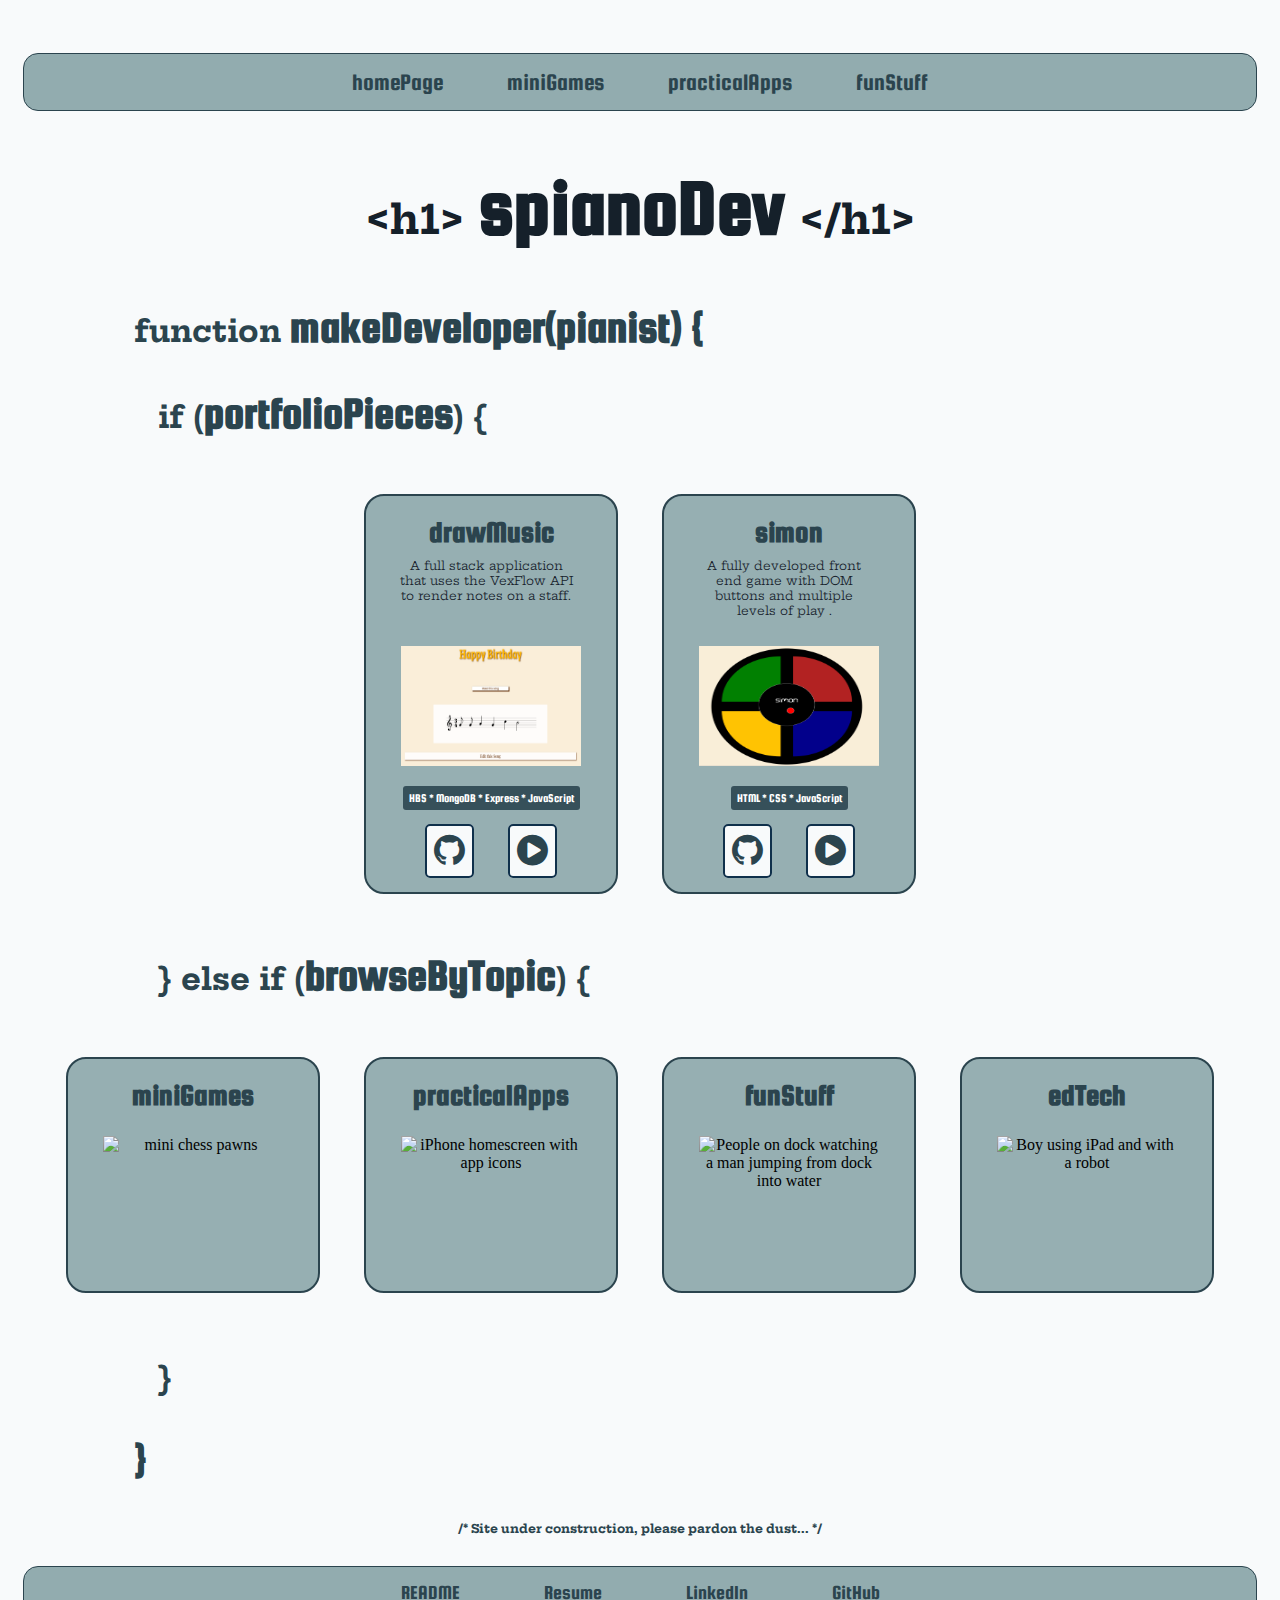
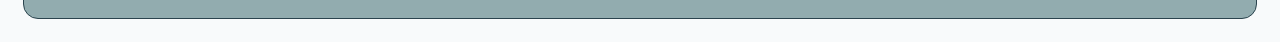
==== index.html @ 922c5d6a "added drawMusic and edTech to home screen" ====
<!DOCTYPE html>
<html lang="en">
<head>
    <meta charset="UTF-8">
    <title>spianoDev</title>
    <link href="style-home.css" rel="stylesheet" type="text/css">
    <link href="https://fonts.googleapis.com/css?family=Squada+One&display=swap" rel="stylesheet">
    <link href="https://fonts.googleapis.com/css?family=Hepta+Slab&display=swap" rel="stylesheet">
    <link href="https://cdnjs.cloudflare.com/ajax/libs/font-awesome/4.7.0/css/font-awesome.min.css" rel="stylesheet">
</head>
<body>
<header>
    <nav>
        <a href="index.html">homePage</a>
        <a href="Games/mini-games.html">miniGames</a>
        <a href="Apps/practical-apps.html">practicalApps</a>
        <a href="Fun/fun-stuff.html">funStuff</a>
    </nav>
</header>
<div class="modal" id="modal">
    <div class="modal-text">
        <div id="modal-header">
            <button class="modal-button" id="close" >Close</button>
            <button  class="resume-button" id="resume" >Resume</button>
        </div>
        <h3>My path to development...</h3>
        <p>To fully understand my story, you need a little background. I am a pianist and a music teacher.
            Together those two things have meant sporadic employment and multiple year end conversations about budget
            and programming cuts.</p>
        <p>I started dabbling with coding in March 2018 with freeCodeCamp and again during the 2019 spring/summer, when
            I discovered Coursera.org. I enrolled in a variety of courses learning HTML, CSS, Python, PHP, SQL, and
            JavaScript. . While the “work at your own pace” was great, and I was gobbling up enormous amounts of
            content,
            I wasn’t getting any personalized feedback. I also realized that as much as I was learning, it was mostly
            theory independent from practical application to website building. Sure I can write a function, but how can
            I make it work with my HTML output?
        </p>
        <p>At this point, I had no way to build a tech network and I was (am?) very intimidated about the prospect of a
            technical interview. These were essential pieces of the puzzle if I’m serious about making this a new
            career. All these factors and another pink slip from yet another school have pushed me to finally take the
            plunge into a full immersion, software engineering boot camp through General Assembly.</p>
        <p>As of November 2019, I am a GA graduate on a quest for a web development position. </p>
    </div>
</div>
<h1>
    <span class="function-big" >&lth1></span> spianoDev <span
        class="function-big">&lt/h1></span>
</h1>
<h2>
    <span class="function">function </span>makeDeveloper(pianist) {
</h2>

<h2 class="indent">
    <span class="function">if (</span>portfolioPieces<span class="function">) {
    </span>
</h2>
<div class="content">
    <section id="drawMusic">
        <h3 class="section-head">drawMusic</h3>
        <p class="section-text">A full stack application that uses the VexFlow API to render notes on a staff.</p>
        <img alt="screenshot of 'happy birthday' rendered on the staff" src="Images/hb-rendered.png">
        <p class="technology">HBS * MongoDB * Express * JavaScript</p>
        <div >
            <a class="button" href="https://github.com/spianoDev/drawMusic"
               target="_blank"><i class="fa fa-github"></i></a>
            <a class="button" href="https://draw-music-app.herokuapp.com/"
               target="_blank"><i class="fa fa-play-circle"></i></a>
        </div>
    </section>
    <section id="simon">
        <h3 class="section-head">simon</h3>
        <p class="section-text">A fully developed front end game with DOM buttons and multiple levels of play
            .</p>
        <img alt="screenshot of the gameboard" src="Images/simon-board.jpg">
        <p class="technology">HTML * CSS * JavaScript</p>
        <div >
        <a class="button" href="https://github.com/spianoDev/simon"
           target="_blank"><i class="fa fa-github"></i></a>
        <a class="button" href="https://spiano.dev/simon"
            target="_blank"><i class="fa fa-play-circle"></i></a>
        </div>
    </section>
</div>
<h2 class="indent">
    <span class="function">} else if (</span>browseByTopic<span
        class="function">) {
    </span>
</h2>
<div class="content">
    <section class="larger" id="mini-games">
        <h3 class="section-head">miniGames</h3>
        <img alt="mini chess pawns"
                src="https://images.unsplash.com/photo-1541844053589-346841d0b34c?ixlib=rb-1.2.1&ixid=eyJhcHBfaWQiOjEyMDd9&auto=format&fit=crop&w=900&q=60">

    </section>
    <section class="larger"  id="practical-apps">
        <h3 class="section-head">practicalApps</h3>
        <img alt="iPhone homescreen with app icons"
             src="https://images.unsplash.com/photo-1512941937669-90a1b58e7e9c?ixlib=rb-1.2.1&ixid=eyJhcHBfaWQiOjEyMDd9&auto=format&fit=crop&w=1650&q=80">

    </section>
    <section class="larger"  id="fun-stuff">
        <h3 class="section-head">funStuff</h3>
        <img alt="People on dock watching a man jumping from dock into water"
             src="https://images.unsplash.com/photo-1474925558543-e7a5f06e733e?ixlib=rb-1.2.1&ixid=eyJhcHBfaWQiOjEyMDd9&auto=format&fit=crop&w=1650&q=80">

    </section>
    <section class="larger"  id="ed-tech">
        <h3 class="section-head">edTech</h3>
        <img alt="Boy using iPad and with a robot"
             src="https://images.unsplash.com/photo-1568585219057-9206080e6c74?ixlib=rb-1.2.1&ixid=eyJhcHBfaWQiOjEyMDd9&auto=format&fit=crop&w=1650&q=80">

    </section>
</div>
<h2 class="indent">
    <span class="function">}</span>
    </span>
</h2>
<div>
    <h2 class="close-bracket">}</h2>
</div>
<h4> /* Site under construction, please pardon the dust... */</h4>
<footer>
    <a href="#" id="openModal">README</a>
    <a href="webDevResumePanaligan.pdf" id="resume-pdf" target="_blank">Resume</a>
    <a href="https://www.linkedin.com/in/sarahpanaligan/" target="_blank">LinkedIn</a>
    <a href="https://github.com/spianoDev" target="_blank">GitHub</a>
</footer>

</body>
<script src="script-home.js"></script>
</html>
---- style-home.css ----
body {
    background-color: #F8FAFB;
    padding: 15px;

}
h1 {
    font-family: 'Squada One', cursive;
    text-align: center;
    font-size: 80px;
    color: #15202a;
}
.close-bracket {
    text-align: left;
}
.indent {
    text-align: left;
    margin-left: 3em;
}
.function {
    font-family: 'Hepta Slab', serif;
    font-size: 30px;
}
.function-big {
    font-family: 'Hepta Slab', serif;
    font-size: 40px;
}
h2 {
    font-family: 'Squada One', cursive;
    text-align: left;
    margin-left: 9%;
    font-size: 45px;
    color: #2b444e;
}

h3 {
    font-family: 'Squada One', cursive;
    text-align: center;
    font-size: 30px;
    color: #2b444e;
    margin: 15px 0;
}
h4 {
    font-family: 'Hepta Slab', serif;
    text-align: center;
    font-size: 12px;
    color: #2b444e;
}
h4 a {
    text-decoration: none;
    color: rgba(54, 80, 90, 0.75);
    font-size: 14px;
}
h6 {
    font-family: 'Squada One', cursive;
    display:inline-block;
    padding:2px 3px
}
nav {
    text-align: center;
    margin: 30px 0 0;
    padding: 15px 0;
    background-color: rgba(120, 152, 156, 0.8);
    justify-content: space-around;
    border: 1px solid #2b444e;
    border-radius: 15px;
}
nav a {
    font-family: 'Squada One', cursive;
    font-size: 24px;
    margin: 0 30px;
    text-decoration: none;
    color: #2b444e;
}
nav a:hover {
    color: #15202a;
}
.content {
    text-align: center;
    margin-left: auto;
    margin-right: auto;
}
section {
    min-width: 200px;
    display: inline-flex;
    flex-wrap: wrap;
    flex-direction: column;
    background-color: rgba(120, 152, 156, 0.77);
    padding: 20px;
    margin: 20px;
    border: 2px solid #2b444e;
    border-radius: 20px;
    transition:all 0.5s ease-out;
}
.larger:hover {
    transform: scale(1.1);
    transition: 0.5s ease;
}
section img {
    height: 120px;
    width: 180px;
    padding: 10px;
    margin: 15px 5px 5px;
}
.button {
    text-align: center;
    white-space:nowrap;
    width: 60px;
    overflow:visible;
    height: 40px;
    margin: 10px 15px;
    padding: 5px 7px;
    border: 2px solid #0f304b;
    border-radius: 5px;
    background-color: #F8FAFB;
    font-size: 36px;
    color: #2b444e;
}
.button:hover {
    transform: scale(1.5);
}

footer {
    text-align: center;
    margin: 30px 0 0;
    padding: 15px 0;
    background-color: rgba(120, 152, 156, 0.8);
    color: #2b444e;
    justify-content: space-around;
    border: 1px solid #2b444e;
    border-radius: 15px;
}
footer a {
    font-size: 20px;
    font-family: 'Squada One', cursive;
    text-align: center;
    color: #2b444e;
    text-decoration: none;
    justify-content: space-around;
    padding: 0 20px 20px;
    margin: 0 20px 20px;
}
footer a:hover {
    color: #15202a;
}
.modal {
    background-color: rgba(0,0,0,.4);
    position: fixed;
    top: 0;
    left: 0;
    height: 100%;
    width: 100%;
    z-index: 2;
    display: none;
    overflow: scroll;
}
.modal-text {
    border: 1px solid #2b444e;
    background-color: white;
    max-height: 550px;
    width: 750px;
    border-radius: 10px;
    margin: 50px auto;
    box-shadow: 0 2px 2px rgba(0,0,0,.2);
    padding: 2%;
    overflow-y: scroll;
}
.modal-button {
    display: inline;
    padding: 10px 15px;
    background-color: #5f7c80;
    border: 1px solid #2b444e;
    border-radius: 5px;
    color: white;
    font-family: 'Hepta Slab', serif;
    font-size: 12px;
    margin: 0 590px 0 0;
}
.resume-button {
    display: inline;
    padding: 10px 15px;
    background-color: #5f7c80;
    border: 1px solid #2b444e;
    border-radius: 5px;
    color: white;
    font-family: 'Hepta Slab', serif;
    font-size: 12px;

}
p {
    padding: 5px 5px 20px;
    margin: 3px;
    font-family: 'Hepta Slab', serif;
    font-size: 16px;
    color: #15202a;
}
.technology {
    background-color:#36505a;
    color:white;
    text-decoration:none;
    padding: 6px;
    margin: 5px auto 20px;
    font-family: 'Squada One', cursive;
    font-size:12px;
    display:inline-block;
    border-radius:3px;
    z-index: 1;
    height: 1em;
}
.section-head {
    margin: 0;
}
.section-text {
    height: 40px;
    width: 180px;
    font-family: 'Hepta Slab', serif;
    color: #15202a;
    font-size: 12px;
    margin: 5px 5px 3px;
}
@media (max-width: 670px) {
    h1 {
        font-size: 60px;
    }
    .function-big {
        font-size: 30px;
    }
    h2 {
        font-size: 30px;
    }
    .function {
        font-size: 20px;
    }
    nav a {
        font-size: 16px;
        margin: 0 20px;
    }
    footer a {
        font-size: 14px;
        margin: 0 10px 20px;
    }
}
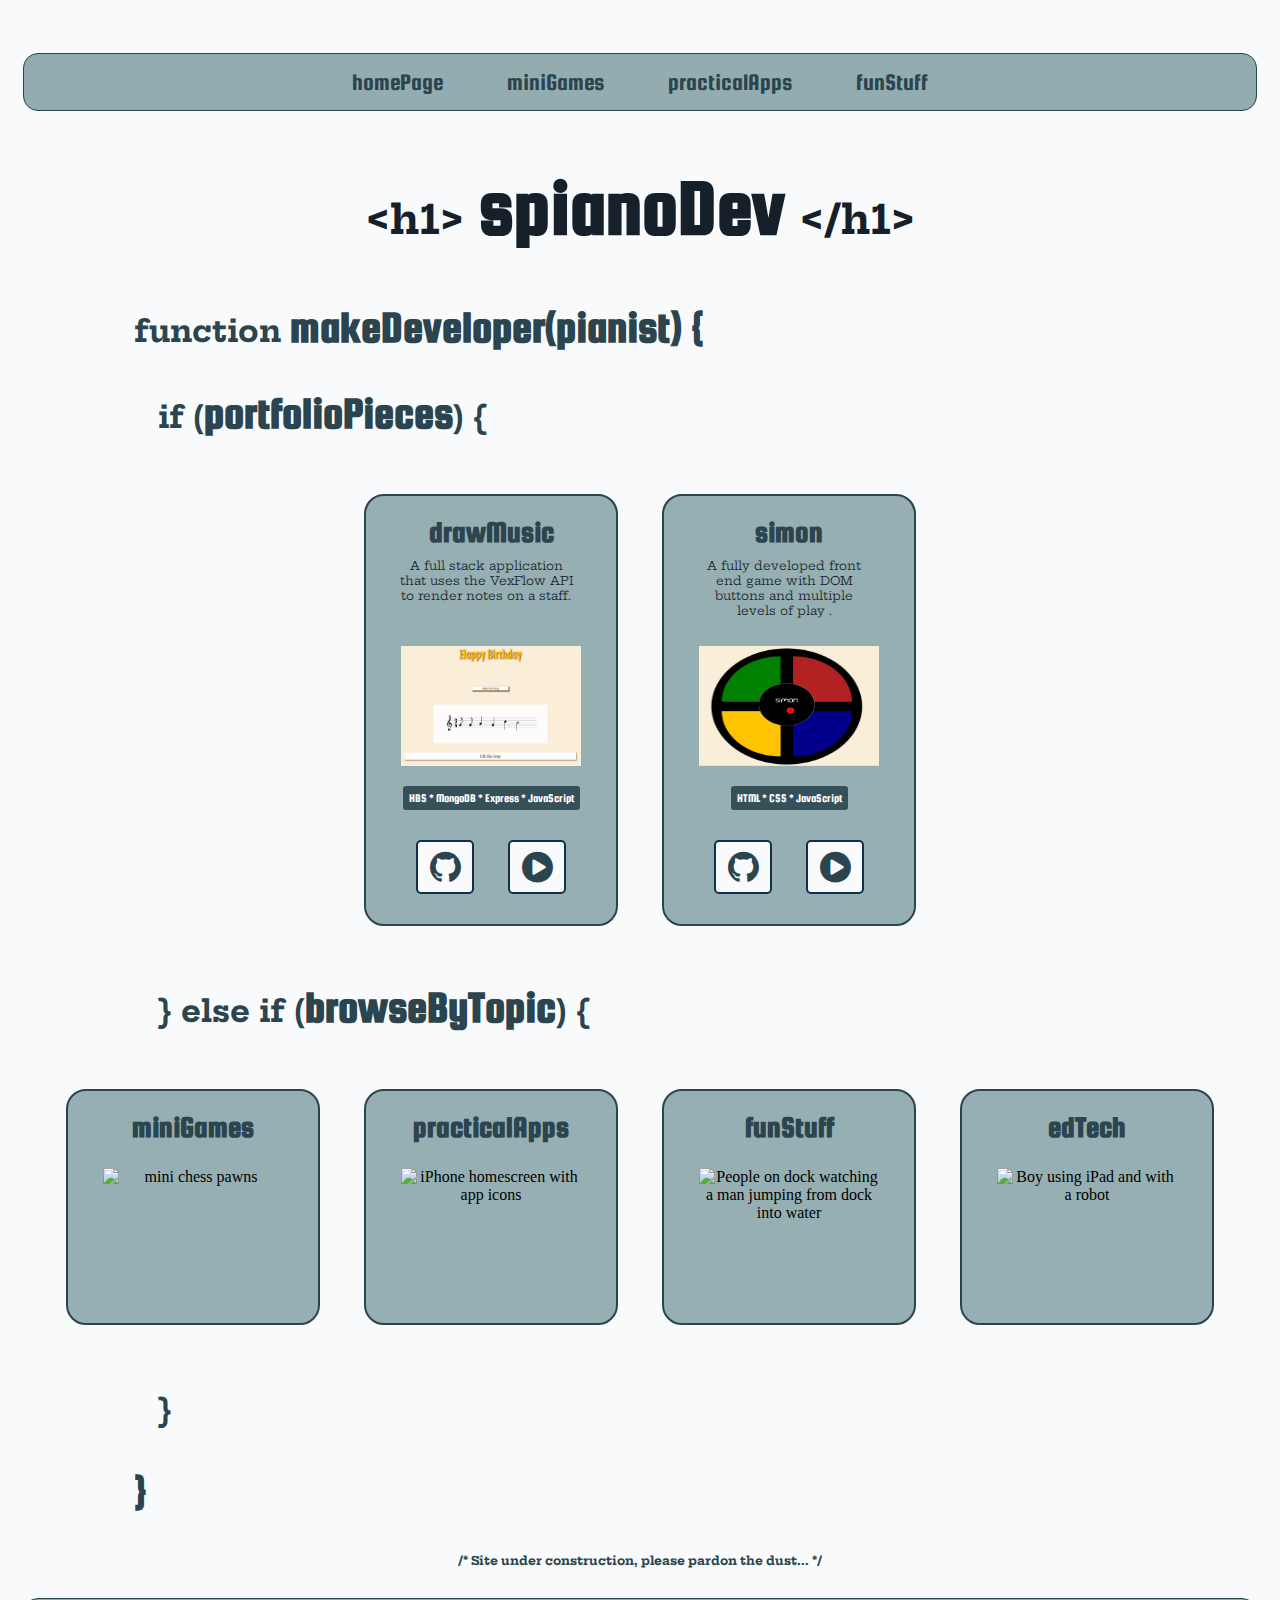
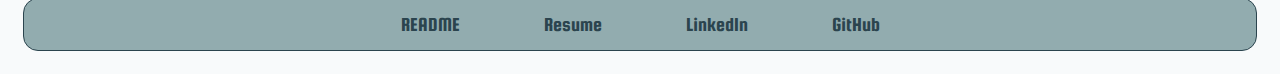
==== commit 5a38d254: "added links and grow buttons to all projects" ====
--- a/index.html
+++ b/index.html
@@ -61,9 +61,9 @@
         <img alt="screenshot of 'happy birthday' rendered on the staff" src="Images/hb-rendered.png">
         <p class="technology">HBS * MongoDB * Express * JavaScript</p>
         <div >
-            <a class="button" href="https://github.com/spianoDev/drawMusic"
+            <a class="button grow" href="https://github.com/spianoDev/drawMusic"
                target="_blank"><i class="fa fa-github"></i></a>
-            <a class="button" href="https://draw-music-app.herokuapp.com/"
+            <a class="button grow" href="https://draw-music-app.herokuapp.com/"
                target="_blank"><i class="fa fa-play-circle"></i></a>
         </div>
     </section>
@@ -74,9 +74,9 @@
         <img alt="screenshot of the gameboard" src="Images/simon-board.jpg">
         <p class="technology">HTML * CSS * JavaScript</p>
         <div >
-        <a class="button" href="https://github.com/spianoDev/simon"
+        <a class="button grow" href="https://github.com/spianoDev/simon"
            target="_blank"><i class="fa fa-github"></i></a>
-        <a class="button" href="https://spiano.dev/simon"
+        <a class="button grow" href="https://spiano.dev/simon"
             target="_blank"><i class="fa fa-play-circle"></i></a>
         </div>
     </section>
--- a/style-home.css
+++ b/style-home.css
@@ -101,22 +101,28 @@
     padding: 10px;
     margin: 15px 5px 5px;
 }
+.grow {
+    width: 45%;
+    text-align: center;
+    transition:all 0.5s ease-out;
+}
+
+.grow:hover {
+    transform: scale(1.2);
+    transition: 0.5s ease;
+}
 .button {
-    text-align: center;
-    white-space:nowrap;
-    width: 60px;
-    overflow:visible;
+    width: 40px;
     height: 40px;
     margin: 10px 15px;
+    transition:all 0.5s ease-out;
     padding: 5px 7px;
     border: 2px solid #0f304b;
     border-radius: 5px;
     background-color: #F8FAFB;
     font-size: 36px;
     color: #2b444e;
-}
-.button:hover {
-    transform: scale(1.5);
+    display: inline-block;
 }
 
 footer {
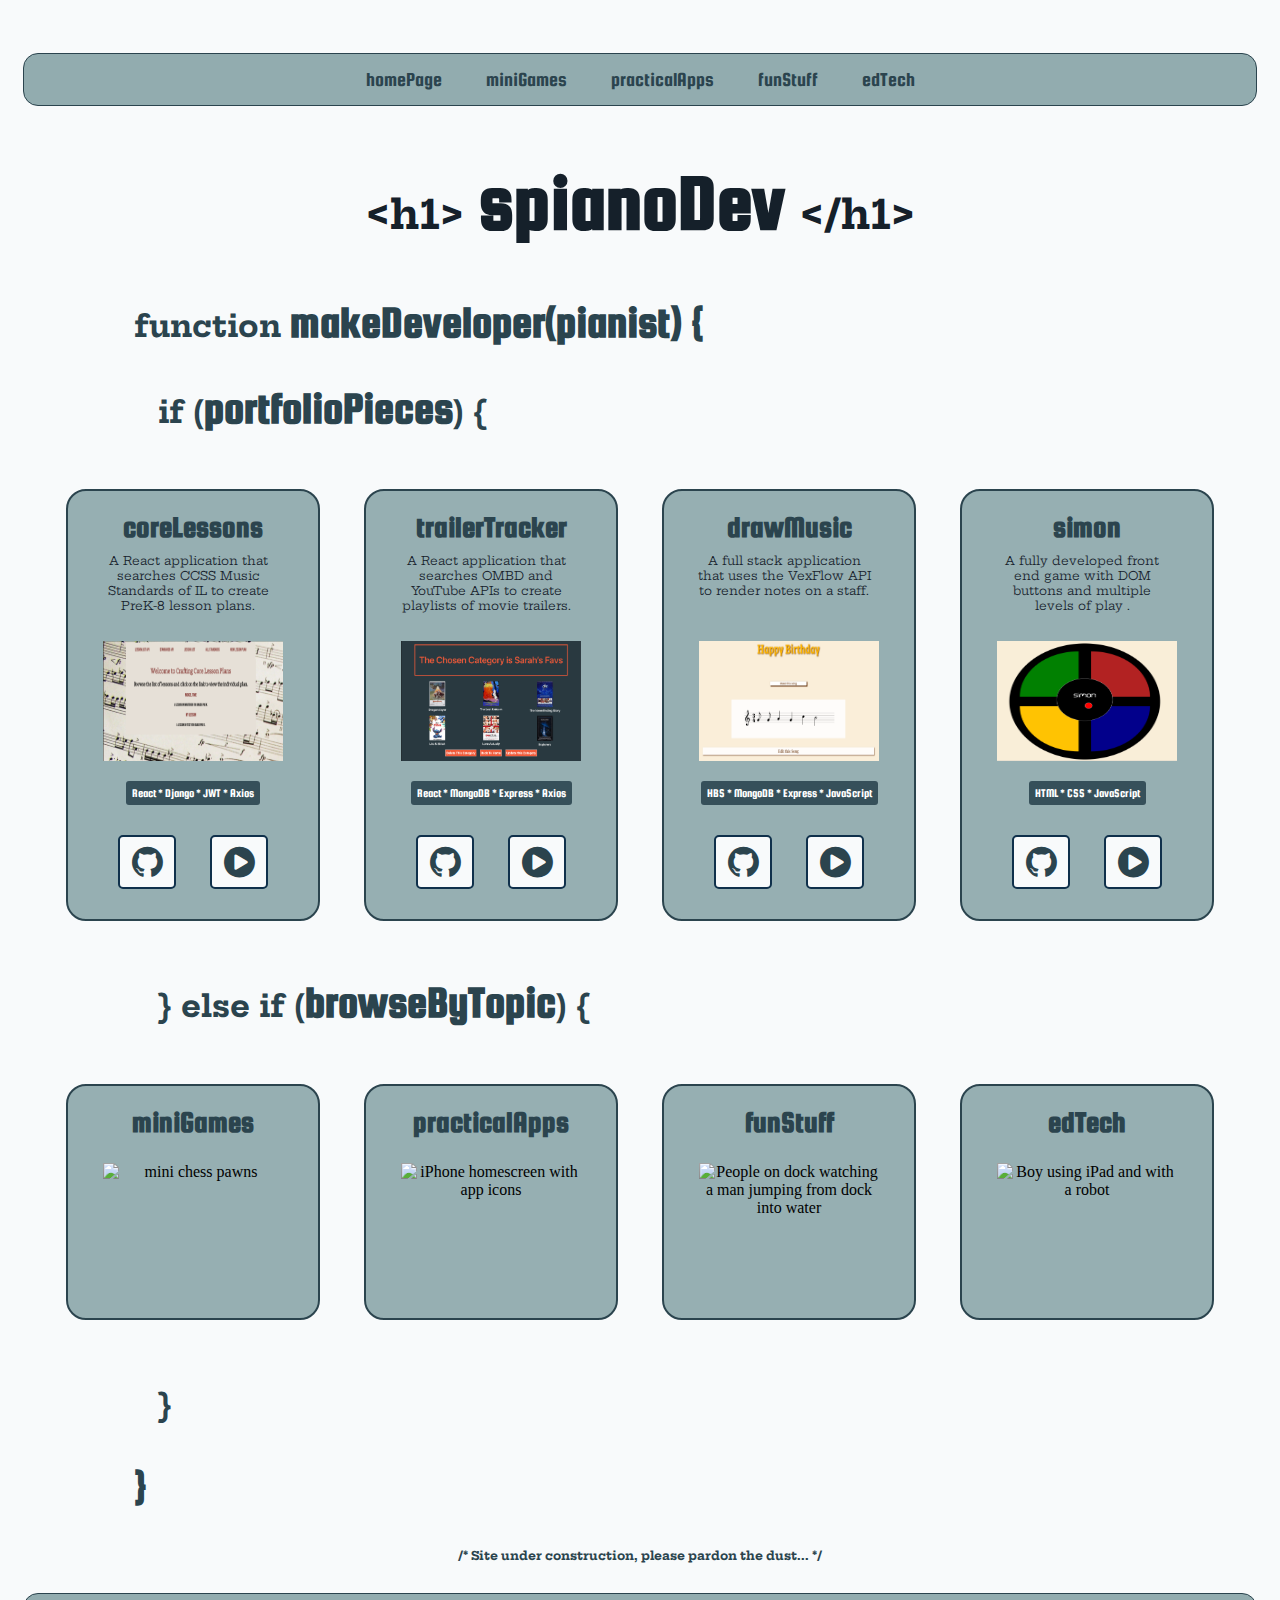
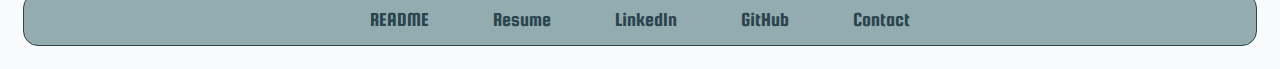
==== commit b12f5ec9: "added edTech files and more projects" ====
--- a/index.html
+++ b/index.html
@@ -15,6 +15,7 @@
         <a href="Games/mini-games.html">miniGames</a>
         <a href="Apps/practical-apps.html">practicalApps</a>
         <a href="Fun/fun-stuff.html">funStuff</a>
+        <a href="EdTech/ed-tech.html">edTech</a>
     </nav>
 </header>
 <div class="modal" id="modal">
@@ -55,6 +56,31 @@
     </span>
 </h2>
 <div class="content">
+    <section id="craftingCoreLessons">
+        <h3 class="section-head">coreLessons</h3>
+        <p class="section-text">A React application that searches CCSS Music Standards of IL to create PreK-8 lesson
+            plans.</p>
+        <img alt="screenshot of mock lesson plans" src="Images/lesson-plan.png">
+        <p class="technology">React * Django * JWT * Axios</p>
+        <div >
+            <a class="button grow" href="https://github.com/spianoDev/craftingCoreLessons"
+               target="_blank"><i class="fa fa-github"></i></a>
+            <a class="button grow" href="https://spianodev.github.io/craftingCoreLessons/#"
+               target="_blank"><i class="fa fa-play-circle"></i></a>
+        </div>
+    </section>
+    <section id="trailerTracker">
+        <h3 class="section-head">trailerTracker</h3>
+        <p class="section-text">A React application that searches OMBD and YouTube APIs to create playlists of movie trailers.</p>
+        <img alt="screenshot of movie trailer posters from a sample playlist" src="Images/trailerTracker-favs.png">
+        <p class="technology">React * MongoDB * Express * Axios</p>
+        <div >
+            <a class="button grow" href="https://github.com/dctalk1234/trailer-tracker-frontend"
+               target="_blank"><i class="fa fa-github"></i></a>
+            <a class="button grow" href="https://dctalk1234.github.io/trailer-tracker-frontend/"
+               target="_blank"><i class="fa fa-play-circle"></i></a>
+        </div>
+    </section>
     <section id="drawMusic">
         <h3 class="section-head">drawMusic</h3>
         <p class="section-text">A full stack application that uses the VexFlow API to render notes on a staff.</p>
@@ -125,6 +151,7 @@
     <a href="webDevResumePanaligan.pdf" id="resume-pdf" target="_blank">Resume</a>
     <a href="https://www.linkedin.com/in/sarahpanaligan/" target="_blank">LinkedIn</a>
     <a href="https://github.com/spianoDev" target="_blank">GitHub</a>
+    <a href="#">Contact</a>
 </footer>
 
 </body>
--- a/style-home.css
+++ b/style-home.css
@@ -66,8 +66,8 @@
 }
 nav a {
     font-family: 'Squada One', cursive;
-    font-size: 24px;
-    margin: 0 30px;
+    font-size: 20px;
+    margin: 0 20px;
     text-decoration: none;
     color: #2b444e;
 }
@@ -143,7 +143,7 @@
     text-decoration: none;
     justify-content: space-around;
     padding: 0 20px 20px;
-    margin: 0 20px 20px;
+    margin: 0 10px 20px;
 }
 footer a:hover {
     color: #15202a;
@@ -237,11 +237,11 @@
         font-size: 20px;
     }
     nav a {
-        font-size: 16px;
-        margin: 0 20px;
+        font-size: 14px;
+        margin: 0 15px;
     }
     footer a {
         font-size: 14px;
-        margin: 0 10px 20px;
-    }
-}
+        margin: 0 0 20px;
+    }
+}
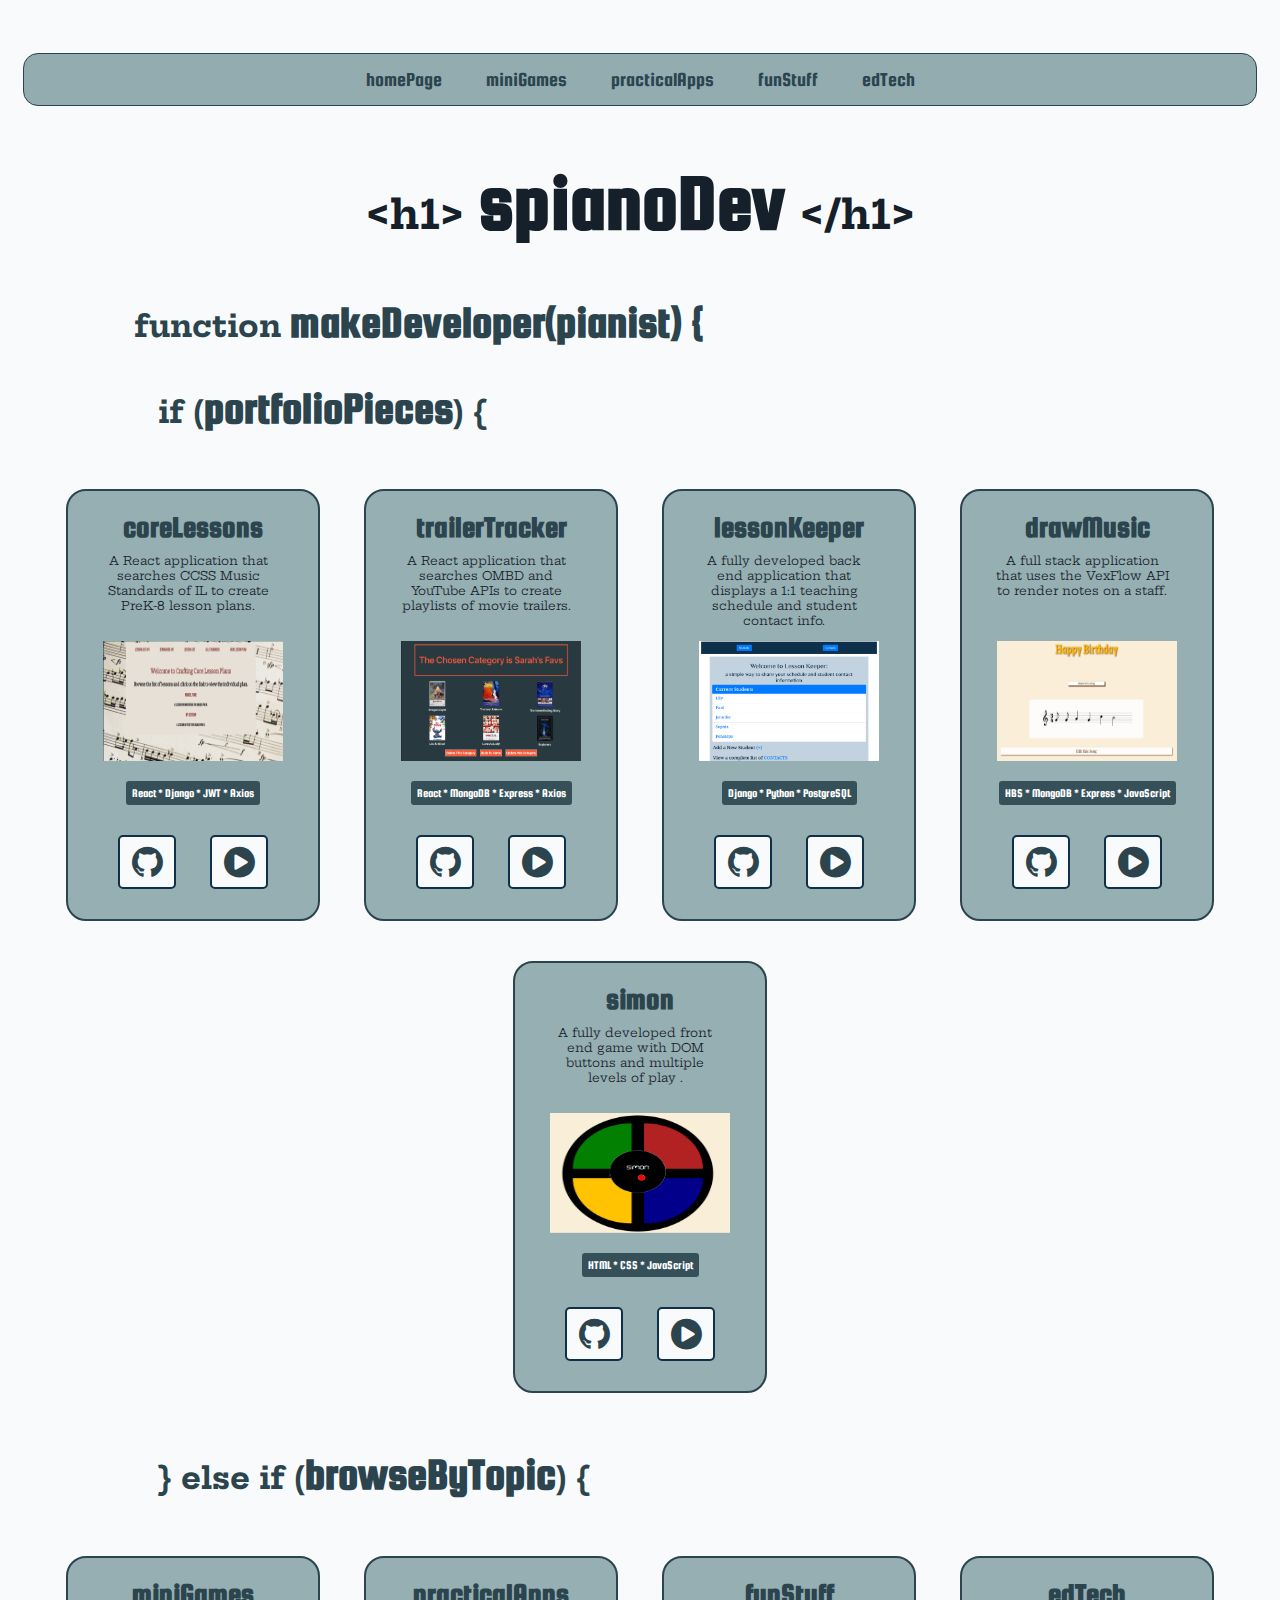
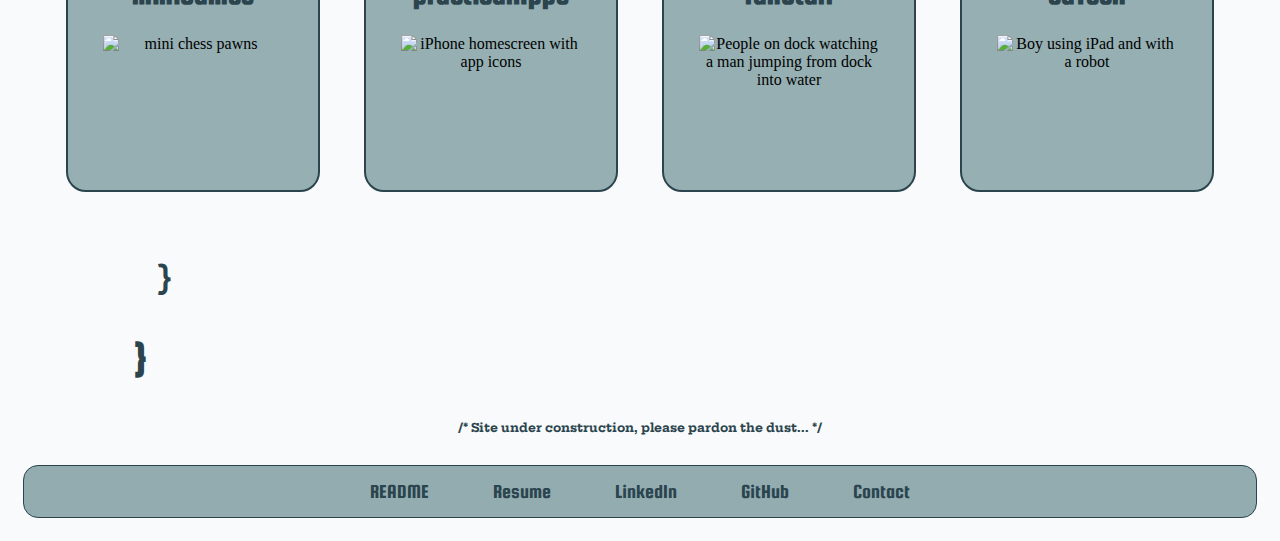
==== commit afaef562: "added lessonKeeper" ====
--- a/index.html
+++ b/index.html
@@ -43,6 +43,37 @@
         <p>As of November 2019, I am a GA graduate on a quest for a web development position. </p>
     </div>
 </div>
+<div class="modal" id="contact">
+    <div class="modal-text">
+        <div id="contact-header">
+            <button class="modal-button" id="close-contact" >Close</button>
+        </div>
+        <h3>Please use this form to send me a message</h3>
+        <form
+                action="MAILTO:spianodev@gmail.com"
+                method="post"
+                enctype="text/plain"
+        >
+            <label class="contact-info" >Name</label>
+            <input class="contact-name" type="text" name="name" value="" />
+            <br />
+            <label class="contact-info" >Email (required)</label>
+            <input class="contact-email" type="email" name="email" value="" required />
+            <br />
+            <label class="contact-info" >Message (required)</label>
+            <input
+                    class="field contact-message"
+                    type="text"
+                    name="message"
+                    value=""
+                    required
+            />
+            <br />
+            <input class="modal-button" type="submit" value="Send" />
+            <input class="resume-button" type="reset" value="Clear" />
+        </form>
+    </div>
+</div>
 <h1>
     <span class="function-big" >&lth1></span> spianoDev <span
         class="function-big">&lt/h1></span>
@@ -81,6 +112,19 @@
                target="_blank"><i class="fa fa-play-circle"></i></a>
         </div>
     </section>
+    <section id="lessonKeeper">
+        <h3 class="section-head">lessonKeeper</h3>
+        <p class="section-text">A fully developed back end application that displays a 1:1 teaching schedule
+            and student contact info.</p>
+        <img alt="screenshot of sample student list" src="Images/lessonKeeper.png">
+        <p class="technology">Django * Python * PostgreSQL</p>
+        <div >
+            <a class="button grow" href="https://github.com/spianoDev/lessonKeeper"
+               target="_blank"><i class="fa fa-github"></i></a>
+            <a class="button grow" href="https://lessonkeeper.herokuapp.com/"
+               target="_blank"><i class="fa fa-play-circle"></i></a>
+        </div>
+    </section>
     <section id="drawMusic">
         <h3 class="section-head">drawMusic</h3>
         <p class="section-text">A full stack application that uses the VexFlow API to render notes on a staff.</p>
@@ -148,10 +192,10 @@
 <h4> /* Site under construction, please pardon the dust... */</h4>
 <footer>
     <a href="#" id="openModal">README</a>
-    <a href="webDevResumePanaligan.pdf" id="resume-pdf" target="_blank">Resume</a>
+    <a href="Resume-Panaligan.pdf" id="resume-pdf" target="_blank">Resume</a>
     <a href="https://www.linkedin.com/in/sarahpanaligan/" target="_blank">LinkedIn</a>
     <a href="https://github.com/spianoDev" target="_blank">GitHub</a>
-    <a href="#">Contact</a>
+    <a href="#" id="openContact">Contact</a>
 </footer>
 
 </body>
--- a/style-home.css
+++ b/style-home.css
@@ -245,3 +245,25 @@
         margin: 0 0 20px;
     }
 }
+.contact-info {
+    padding: 5px;
+    font-family: 'Hepta Slab', serif;
+    font-size: 12px;
+}
+.contact-name {
+    margin: 5px 20px 5px 90px;
+}
+.contact-email {
+    margin: 5px 20px 5px 22px;
+}
+.contact-name, .contact-email {
+    width: 400px;
+    padding: 5px;
+    align-content: end;
+}
+.contact-message {
+    width: 400px;
+    height: 200px;
+    padding: 5px;
+    margin: 5px;
+}
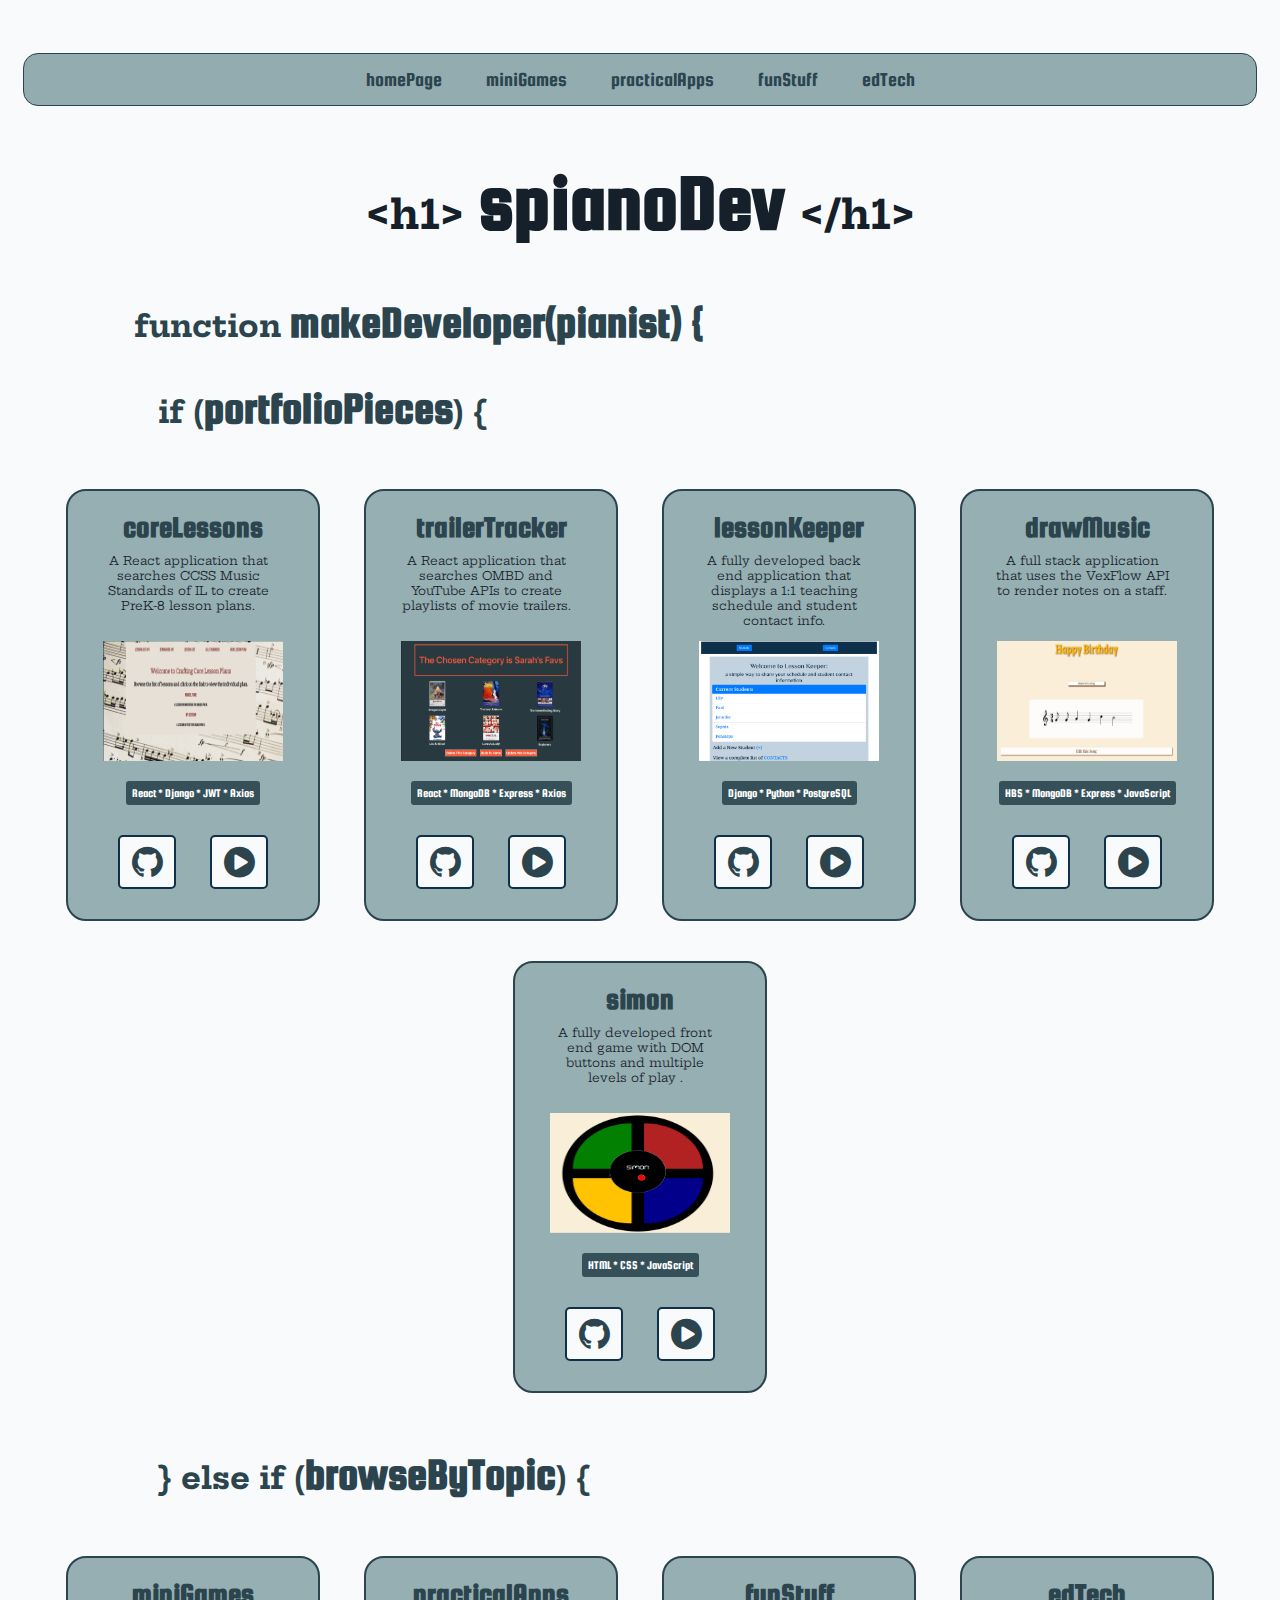
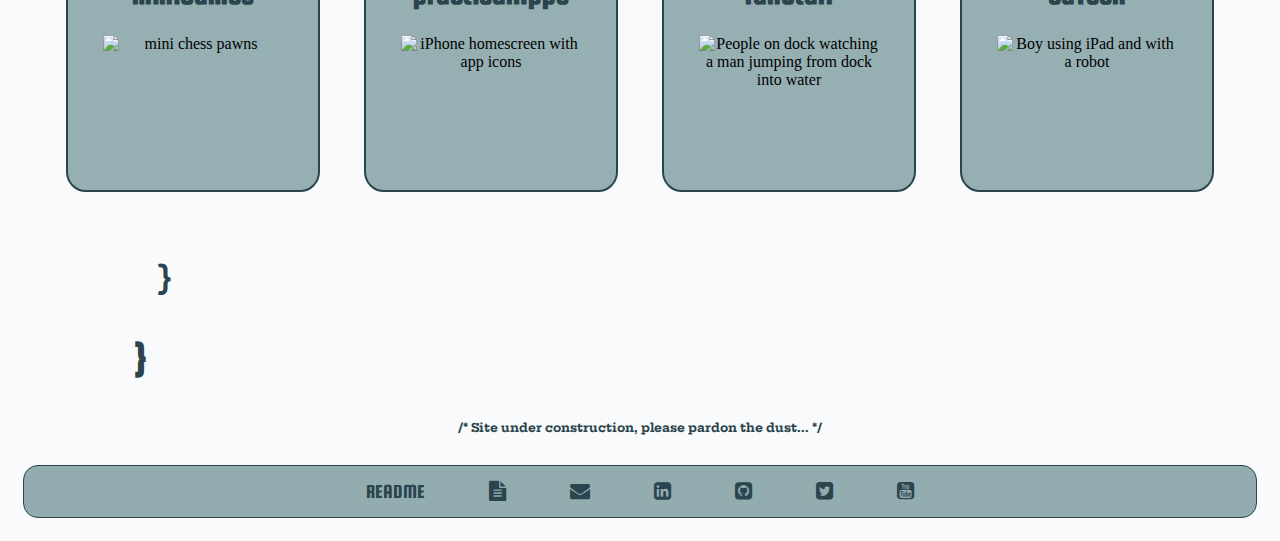
==== commit e5cbf290: "added icons and more social media and updated resume" ====
--- a/index.html
+++ b/index.html
@@ -192,10 +192,13 @@
 <h4> /* Site under construction, please pardon the dust... */</h4>
 <footer>
     <a href="#" id="openModal">README</a>
-    <a href="Resume-Panaligan.pdf" id="resume-pdf" target="_blank">Resume</a>
-    <a href="https://www.linkedin.com/in/sarahpanaligan/" target="_blank">LinkedIn</a>
-    <a href="https://github.com/spianoDev" target="_blank">GitHub</a>
-    <a href="#" id="openContact">Contact</a>
+    <a href="Resume-Panaligan.pdf" id="resume-pdf" target="_blank"><i class="fa fa-file-text"></i></a>
+    <a href="#" id="openContact"><i class="fa fa-envelope"></i></a>
+    <a href="https://www.linkedin.com/in/sarahpanaligan/" target="_blank"><i class="fa fa-linkedin-square"></i></a>
+    <a href="https://github.com/spianoDev" target="_blank"><i class="fa fa-github-square"></i></a>
+    <a href="https://twitter.com/spianoDev" target="_blank"><i class="fa fa-twitter-square"></i></a>
+    <a href="https://www.youtube.com/channel/UCE1lvk3VkqiCodVMwz2rzGA/featured?view_as=public" target="_blank"><i class="fa fa-youtube-square"></i></a>
+
 </footer>
 
 </body>
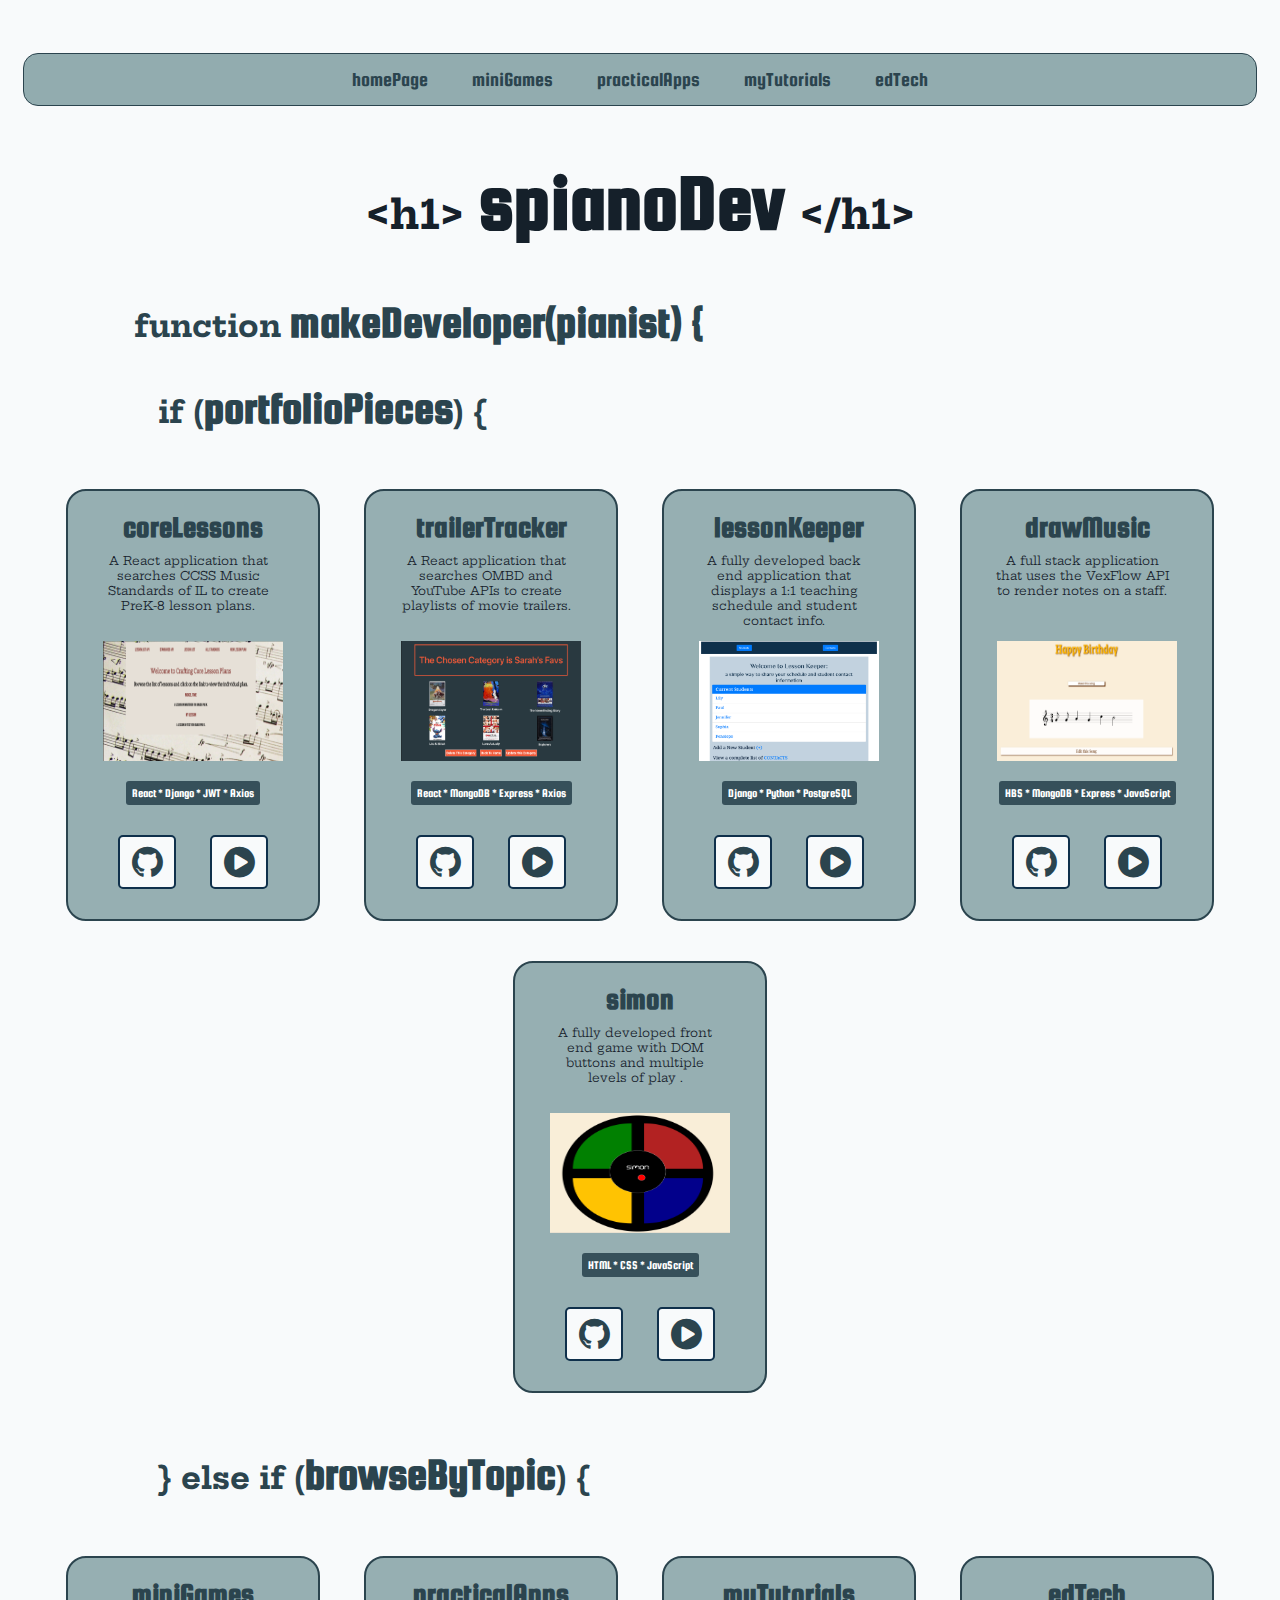
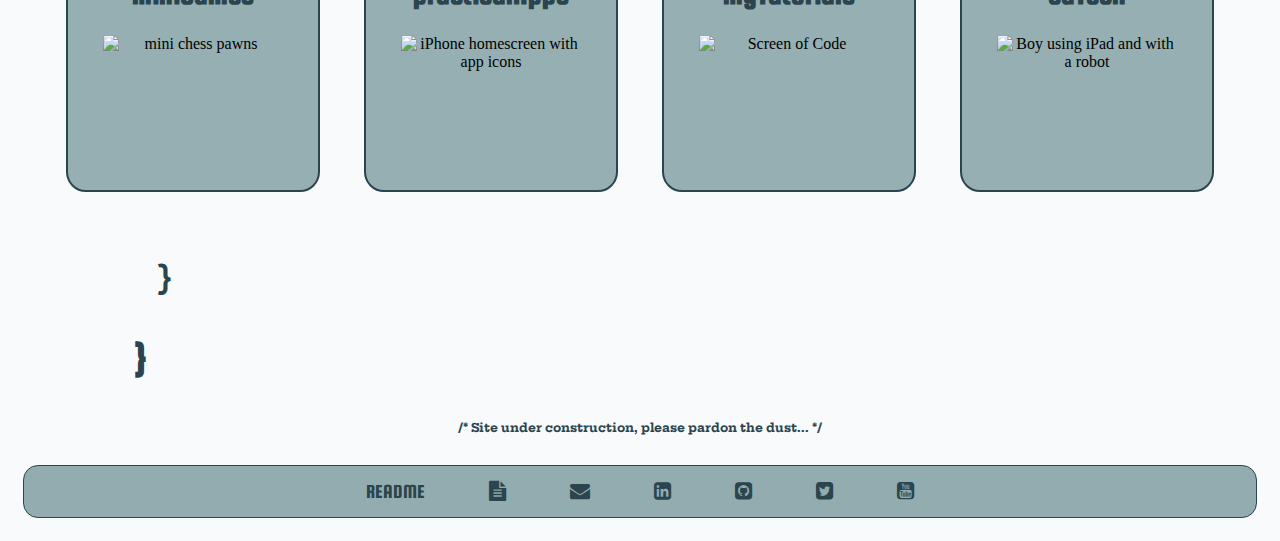
==== commit a2f1ce65: "updated website to include tutorials" ====
--- a/index.html
+++ b/index.html
@@ -14,7 +14,7 @@
         <a href="index.html">homePage</a>
         <a href="Games/mini-games.html">miniGames</a>
         <a href="Apps/practical-apps.html">practicalApps</a>
-        <a href="Fun/fun-stuff.html">funStuff</a>
+        <a href="Tutorials/fun-stuff.html">myTutorials</a>
         <a href="EdTech/ed-tech.html">edTech</a>
     </nav>
 </header>
@@ -92,7 +92,13 @@
         <p class="section-text">A React application that searches CCSS Music Standards of IL to create PreK-8 lesson
             plans.</p>
         <img alt="screenshot of mock lesson plans" src="Images/lesson-plan.png">
-        <p class="technology">React * Django * JWT * Axios</p>
+        <p class="technology">
+<!--            <img class="tech-icon technology" src="Images/Icons/react-logo.png">-->
+<!--            <img class="tech-icon technology" src="Images/Icons/django-13-1175187.png">-->
+<!--            <img class="tech-icon technology" src="Images/Icons/250px-Axios.svg.png">-->
+
+        React * Django * JWT * Axios
+        </p>
         <div >
             <a class="button grow" href="https://github.com/spianoDev/craftingCoreLessons"
                target="_blank"><i class="fa fa-github"></i></a>
@@ -170,10 +176,9 @@
 
     </section>
     <section class="larger"  id="fun-stuff">
-        <h3 class="section-head">funStuff</h3>
-        <img alt="People on dock watching a man jumping from dock into water"
-             src="https://images.unsplash.com/photo-1474925558543-e7a5f06e733e?ixlib=rb-1.2.1&ixid=eyJhcHBfaWQiOjEyMDd9&auto=format&fit=crop&w=1650&q=80">
-
+        <h3 class="section-head">myTutorials</h3>
+        <img alt="Screen of Code"
+             src="https://images.unsplash.com/photo-1550645612-83f5d594b671?ixlib=rb-1.2.1&ixid=eyJhcHBfaWQiOjEyMDd9&auto=format&fit=crop&w=1650&q=80">
     </section>
     <section class="larger"  id="ed-tech">
         <h3 class="section-head">edTech</h3>
--- a/style-home.css
+++ b/style-home.css
@@ -212,8 +212,14 @@
     z-index: 1;
     height: 1em;
 }
+.tech-icon {
+    height: 2em;
+    font-size: 12px;
+    width: 2em;
+}
 .section-head {
     margin: 0;
+
 }
 .section-text {
     height: 40px;
